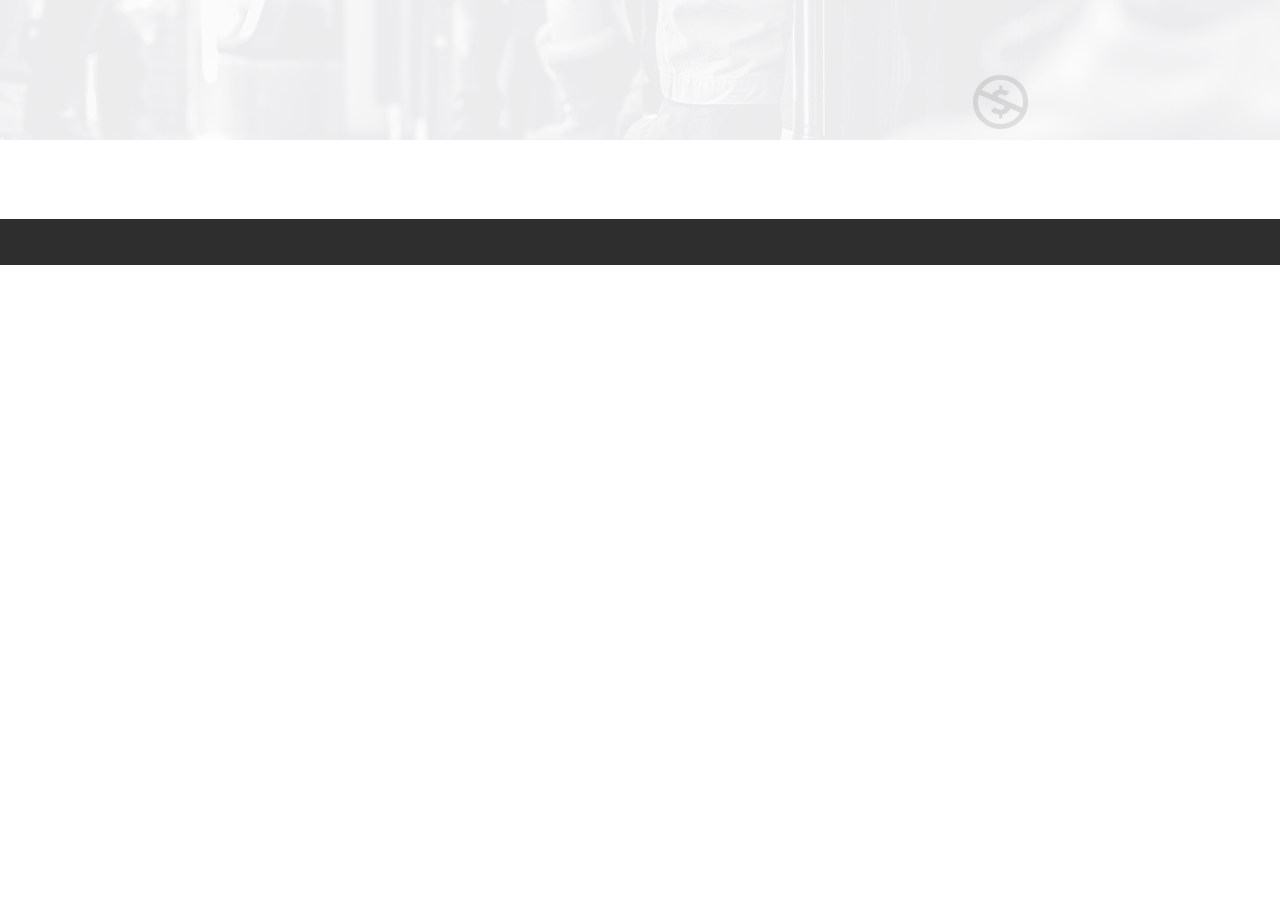
==== about.html @ f9b7677a "cosmetic changes" ====
<!DOCTYPE html>
<html lang="en">
<head>
  <meta charset="UTF-8">
  <meta name="viewport" content="width=device-width, initial-scale=1">
  <link rel="stylesheet" href="style.css">
  <script src="actions.js" defer></script>
  <title>About FICA Soccer</title>
</head>
<body>
  <div id="mobile-menu">

  </div>
  <header>

  </header>

  <div class="section1-wrapper">
    <section class="section1">

    </section>
  </div>

  <div class="section3-wrapper">
    <section class="section3">

    </section>
  </div>
 
  <div class="section4-wrapper">
    <section class="section4">

    </section>
  </div>
  
  <footer>

  </footer>
</body>
</html>
---- style.css ----
@import url("https://fonts.googleapis.com/css?family=Nanum+Gothic&display=swap");
@import url("https://fonts.googleapis.com/css?family=Lato&display=swap");

body {
  margin: 0;
  font-family: 'Nanum Gothic', sans-serif;
}

#mobile-menu {
  display: none;
  position: fixed;
  top: 0;
  left: 0;
  width: 85%;
  height: 100%;
  background-color: rgba(25, 25, 25, 0.9);
  color: #fff;
  z-index: 100;
}

#mobile-menu-ul {
  list-style: none;
  padding-left: 0;
  font-size: 1rem;
  line-height: 0.5rem;
  margin-top: 41px;
}

.list-item {
  padding-left: 25px;
}

.asnormal {
  color: inherit;
  text-decoration: inherit;
}

.hr1 {
  height: 1px;
  border-width: 0;
  background-color: rgb(71, 71, 71);
}

#close-menu {
  position: absolute;
  top: 7px;
  right: 30px;
  cursor: pointer;
}

header {
  background-color: white;
  width: 100%;
  height: 55px;
  margin: 16px 0;
  display: flex;
  justify-content: center;
  align-items: flex-start;
}

#desktop-header {
  display: none;
}

#hamburger-menu {
  position: absolute;
  left: 20px;
  top: 35px;
  width: 20px;
  height: auto;
  cursor: pointer;
}

.section1-wrapper {
  background-image: url("img/mobile_intro_bg.png");
  background-repeat: no-repeat;
  background-position: top;
  width: 100%;
}

.section1 {
  display: flex;
  flex-direction: column;
  align-items: center;
  padding-top: 51px;
  margin-left: 5%;
  margin-right: 5%;
}

#title {
  width: 90%;
  height: auto;
}

.text-box {
  margin: 21px 0 0 9.75px;
  padding: 13px 6.5px;
  border: 4px solid white;
  background-color: rgb(247, 247, 248);
  font-size: 0.82rem;
  line-height: 1.22rem;
  color: rgb(51, 51, 51);
}

.schedule {
  padding-top: 7px;
}

.sched-text {
  text-align: center;
  color: #575757;
  font-family: Verdana, sans-serif;
  font-size: 0.9375rem;
  font-weight: bold;
  line-height: 1.5rem;
}

.big {
  text-align: center;
  color: #333;
  font-size: 0.9375rem;
  padding-left: 33px;
  padding-right: 33px;
  padding-top: 1px;
  padding-bottom: 5px;
}

.section2-wrapper {
  background-image: url("img/pattern_bg.png");
  background-color: #272a32;
  width: 100%;
  padding-bottom: 80px;
}

.section2 {
  display: flex;
  flex-direction: column;
  align-items: center;
  padding-top: 52px;
  margin-left: 2.5%;
  margin-right: 2.5%;
}

.myh1 {
  color: white;
  font-size: 1.5rem;
  font-weight: 200;
  line-height: 0.2rem;
}

.hr2 {
  height: 1px;
  border-width: 0;
  background-color: rgb(255, 71, 71);
  width: 54px;
  margin-bottom: 54px;
}

.program-block {
  display: flex;
  justify-content: space-between;
  margin: 0 0 0.5em;
  padding: 16px 0;
  width: 100%;
  color: white;
  font-size: 1rem;
  background: rgba(255, 255, 255, 0.1);
}

.subtitle {
  padding: 0 7px 0 12px;
  color: #ef513c;
  font-weight: 700;
  font-size: 14px;
  line-height: 52px;
  flex-wrap: nowrap;
}

.description {
  flex: 0 0 55%;
  padding: 0 6px 0 7px;
  color: white;
  font-size: 0.75rem;
  flex-wrap: wrap;
  line-height: 18px;
}

.texttoright {
  text-align: right;
  font-size: 1rem;
  color: white;
  margin-top: 20px;
  margin-right: 25px;
  width: 100%;
  display: flex;
  justify-content: flex-end;
}

.section3-wrapper {
  background-color: white;
  width: 100%;
}

.section3 {
  display: flex;
  flex-direction: column;
  align-items: center;
  padding-top: 79px;
  margin-left: 5%;
  margin-right: 5%;
}

.myh1b {
  color: black;
  font-size: 1.5rem;
  font-weight: 200;
  line-height: 0.2rem;
}

.team-block {
  display: flex;
  flex-direction: column;
  width: 100%;
  background: white;
}

.speaker {
  float: left;
  margin-right: 8px;
  margin-bottom: 2px;
}

.right-text {
  color: rgb(39, 42, 50);
  margin-top: 28px;
  font-size: 1rem;
}

.right-text-smaller {
  color: rgb(39, 42, 50);
  font-size: 0.875rem;
}

.right-red-text {
  color: #ff4f38;
  font-size: 0.81rem;
  margin-top: 10px;
}

.description2 {
  color: rgb(39, 42, 50);
  font-size: 0.82rem;
  line-height: 1.22rem;
  padding: 0 13px 0 20px;
  clear: both;
}

.spacer {
  margin-bottom: 25px;
}

.texttoright2 {
  text-align: right;
  font-size: 1rem;
  color: rgb(51, 51, 51);
  margin-top: 0;
  margin-right: 25px;
  width: 100%;
  display: flex;
  justify-content: flex-end;
}

.hr3 {
  height: 1px;
  border-width: 0;
  background-color: rgb(196, 196, 196);
  width: 100%;
  margin-top: 34px;
  margin-bottom: 34px;
}

.section4-wrapper {
  background-color: white;
  width: 100%;
}

.section4 {
  display: flex;
  flex-direction: column;
  align-items: center;
}

.myh1c {
  color: black;
  font-size: 1.25rem;
  font-weight: 200;
  line-height: 0.2rem;
}

.sponsor {
  margin-top: 20px;
  margin-bottom: 20px;
}

footer {
  background-color: rgb(46, 46, 46);
  padding-top: 24px;
}

.tocenter {
  text-align: center;
}

.cclogo {
  margin-top: 5px;
  margin-bottom: -2px;
  height: 25px;
  margin-left: 8px;
  margin-right: 8px;
}

.mini-text {
  margin-left: 20px;
  margin-right: 20px;
  font-size: 0.656rem;
  color: white;
  line-height: 1.125rem;
}

.mini-text-red {
  color: #ef513c;
}

.minispacer {
  margin-bottom: 15px;
}

.minispacer2 {
  margin-top: 45px;
}

@media screen and (min-width: 768px) {
  header {
    margin: 0;
    height: auto;
  }

  #mobile-header {
    display: none;
  }

  #desktop-header {
    display: block;
    width: 100%;
  }

  #desktop-nav {
    display: flex;
    justify-content: flex-end;
    align-items: center;
    background-color: #3e3e3e;
    color: white;
    font-size: 0.82rem;
    height: 36px;
    width: 100%;
  }

  nav > * {
    margin-right: 25px;
  }

  .calcright {
    margin-right: calc(25px + 10%);
  }

  #desktop-nav2 {
    display: flex;
    justify-content: space-between;
    align-items: center;
    font-size: 1rem;
    height: 80px;
    width: 100%;
    padding-left: 10px;
  }

  #desktop-menu-ul {
    list-style: none;
    color: rgb(136, 136, 136);
    font-size: 0.938rem;
    font-weight: 700;
    display: flex;
    justify-content: space-evenly;
    align-items: center;
    width: 100%;
    padding-left: 20px;
  }

  .list-item2b {
    margin-right: 80px;
    padding-left: 15px;
    padding-right: 15px;
    background-color: #ef513c;
    color: white;
    line-height: 42px;
    font-size: 1.125rem;
  }

  .section1-wrapper {
    background-image: url("img/main_big.png");
    background-repeat: repeat-x;
    background-position: top;
  }

  .section1 {
    padding-top: 140px;
    margin-left: calc((40% - 400px));
    margin-right: calc((40% - 400px));
    align-items: flex-start;
  }

  #title {
    width: 80%;
  }

  .text-box {
    margin-right: 120px;
    margin-bottom: -20px;
    line-height: 220%;
    padding: 10px 25px 0;
    font-size: 1.125rem;
    width: 631px;
  }

  .sched-text {
    font-size: 2.25rem;
    line-height: 4rem;
  }

  .big {
    font-size: 1.5rem;
    padding: 0;
    margin-bottom: 120px;
  }

  .myh1 {
    font-size: 1.875rem;
  }

  .section2-wrapper {
    padding-bottom: 160px;
  }

  .programs-wrapper {
    display: flex;
    flex-direction: row;
    justify-content: center;
    width: 100%;
  }

  .program-block {
    flex-direction: column;
    justify-content: space-between;
    align-items: center;
    width: auto;
    max-width: 217px;
    margin-left: 3px;
  }

  .subtitle {
    font-size: 1.5rem;
    margin-top: 14px;
    margin-bottom: 14px;
  }

  .description {
    font-size: 0.8125rem;
    flex: auto;
    text-align: center;
  }

  .texttoright {
    margin-right: calc(40% - 300px);
    font-size: 1.266rem;
  }

  .myh1b {
    font-size: 1.875rem;
  }

  .speaker {
    margin-right: 30px;
    margin-bottom: 5px;
  }

  .right-text {
    font-size: 1.375rem;
  }

  .right-text-smaller {
    font-size: 0.875rem;
    margin-top: 5px;
  }

  .right-red-text {
    margin-top: 0;
    font-size: 0.81rem;
    margin-bottom: 25px;
  }

  .description2 {
    font-size: 0.875rem;
    line-height: 1.5rem;
    clear: none;
  }

  .spacer {
    margin-bottom: 20px;
  }

  .teams-wrapper {
    width: 90%;
    margin-left: 5%;
    display: flex;
    flex-wrap: wrap;
  }

  .team-block {
    width: calc(50% - 10px);
  }

  footer {
    padding-top: 46px;
  }

  .desktopfloat {
    float: left;
    margin: 29px 106px 185px 117px;
  }

  .tocenter {
    text-align: left;
  }

  .cclogo {
    margin-top: -5px;
    height: 35px;
    margin-left: 0;
    margin-right: 16px;
    margin-bottom: -12px;
  }

  .mini-text {
    margin-left: 20px;
    margin-right: 20px;
    font-size: 0.875rem;
    color: white;
    line-height: 1.5rem;
  }

  .mini-text-red {
    color: #ef513c;
    text-decoration: none;
  }

  .minispacer {
    margin-bottom: 22px;
  }

  .minispacer2 {
    margin-top: 39px;
  }
}
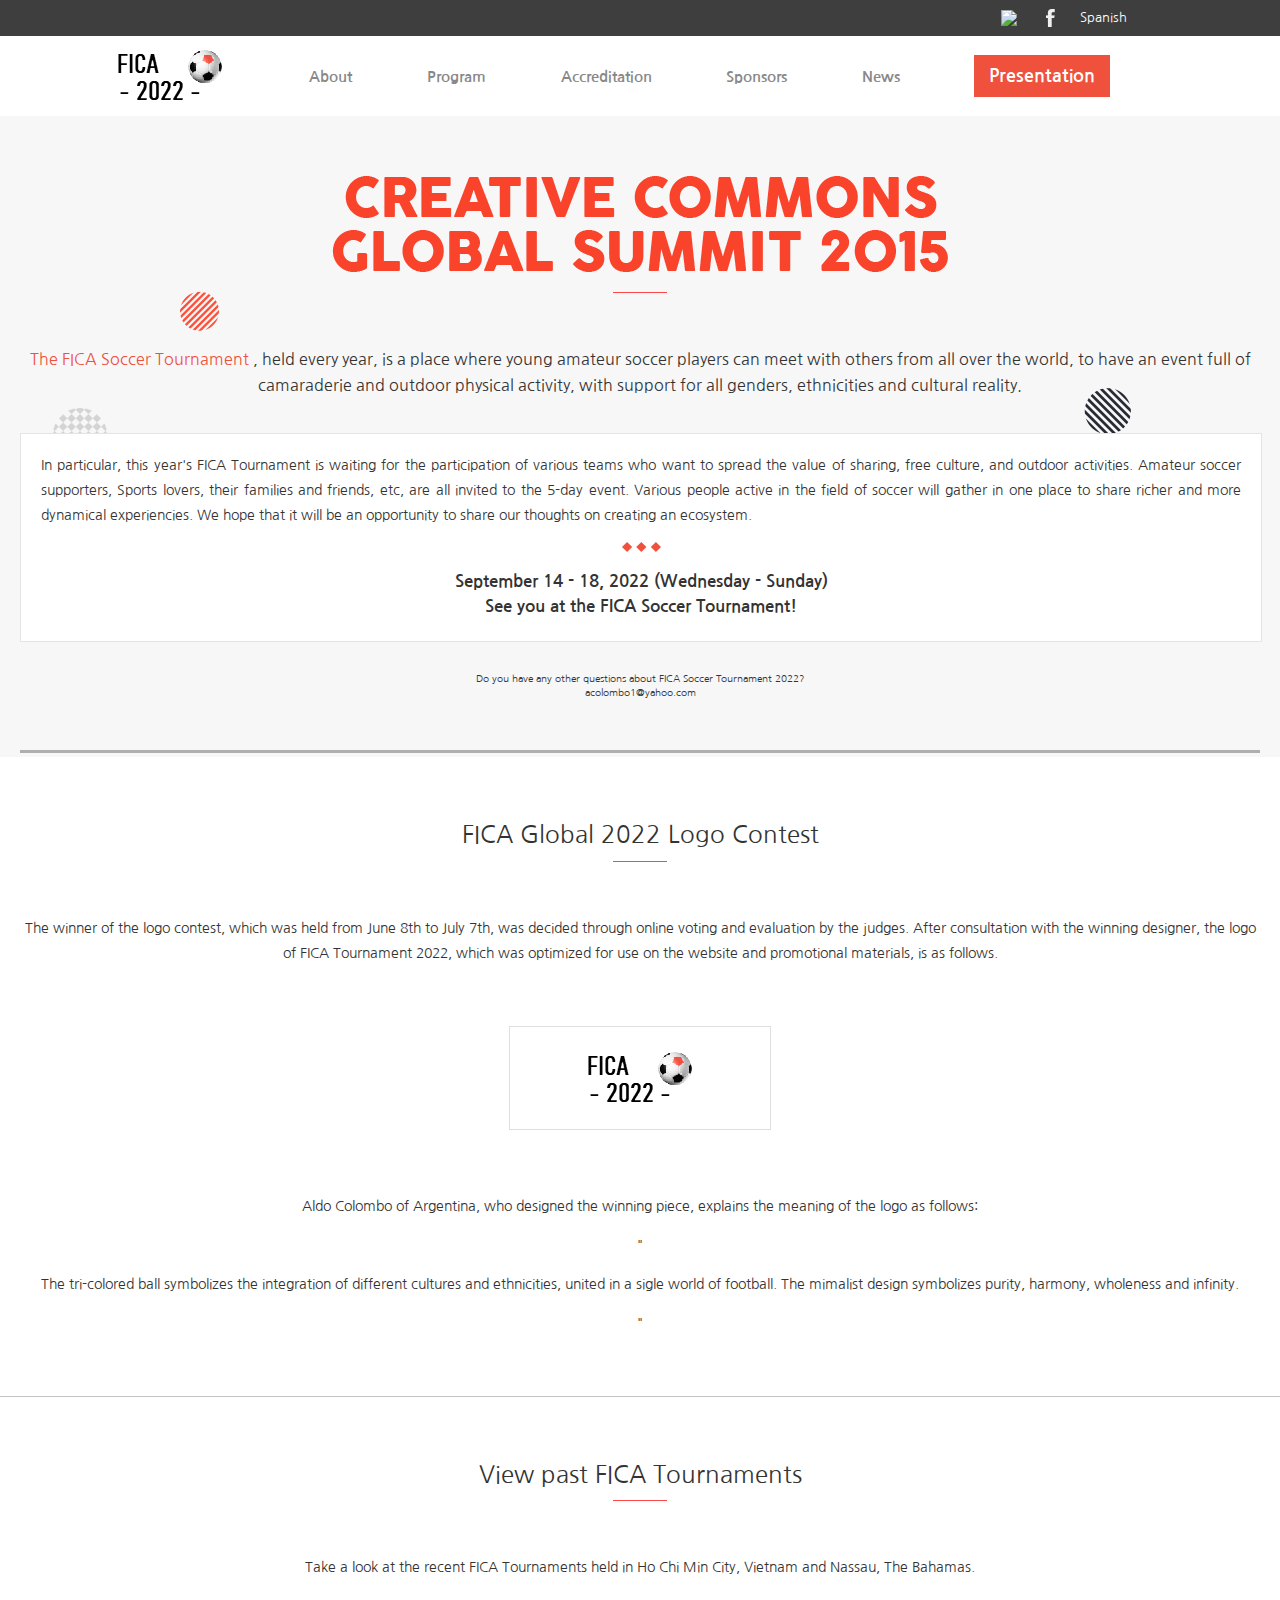
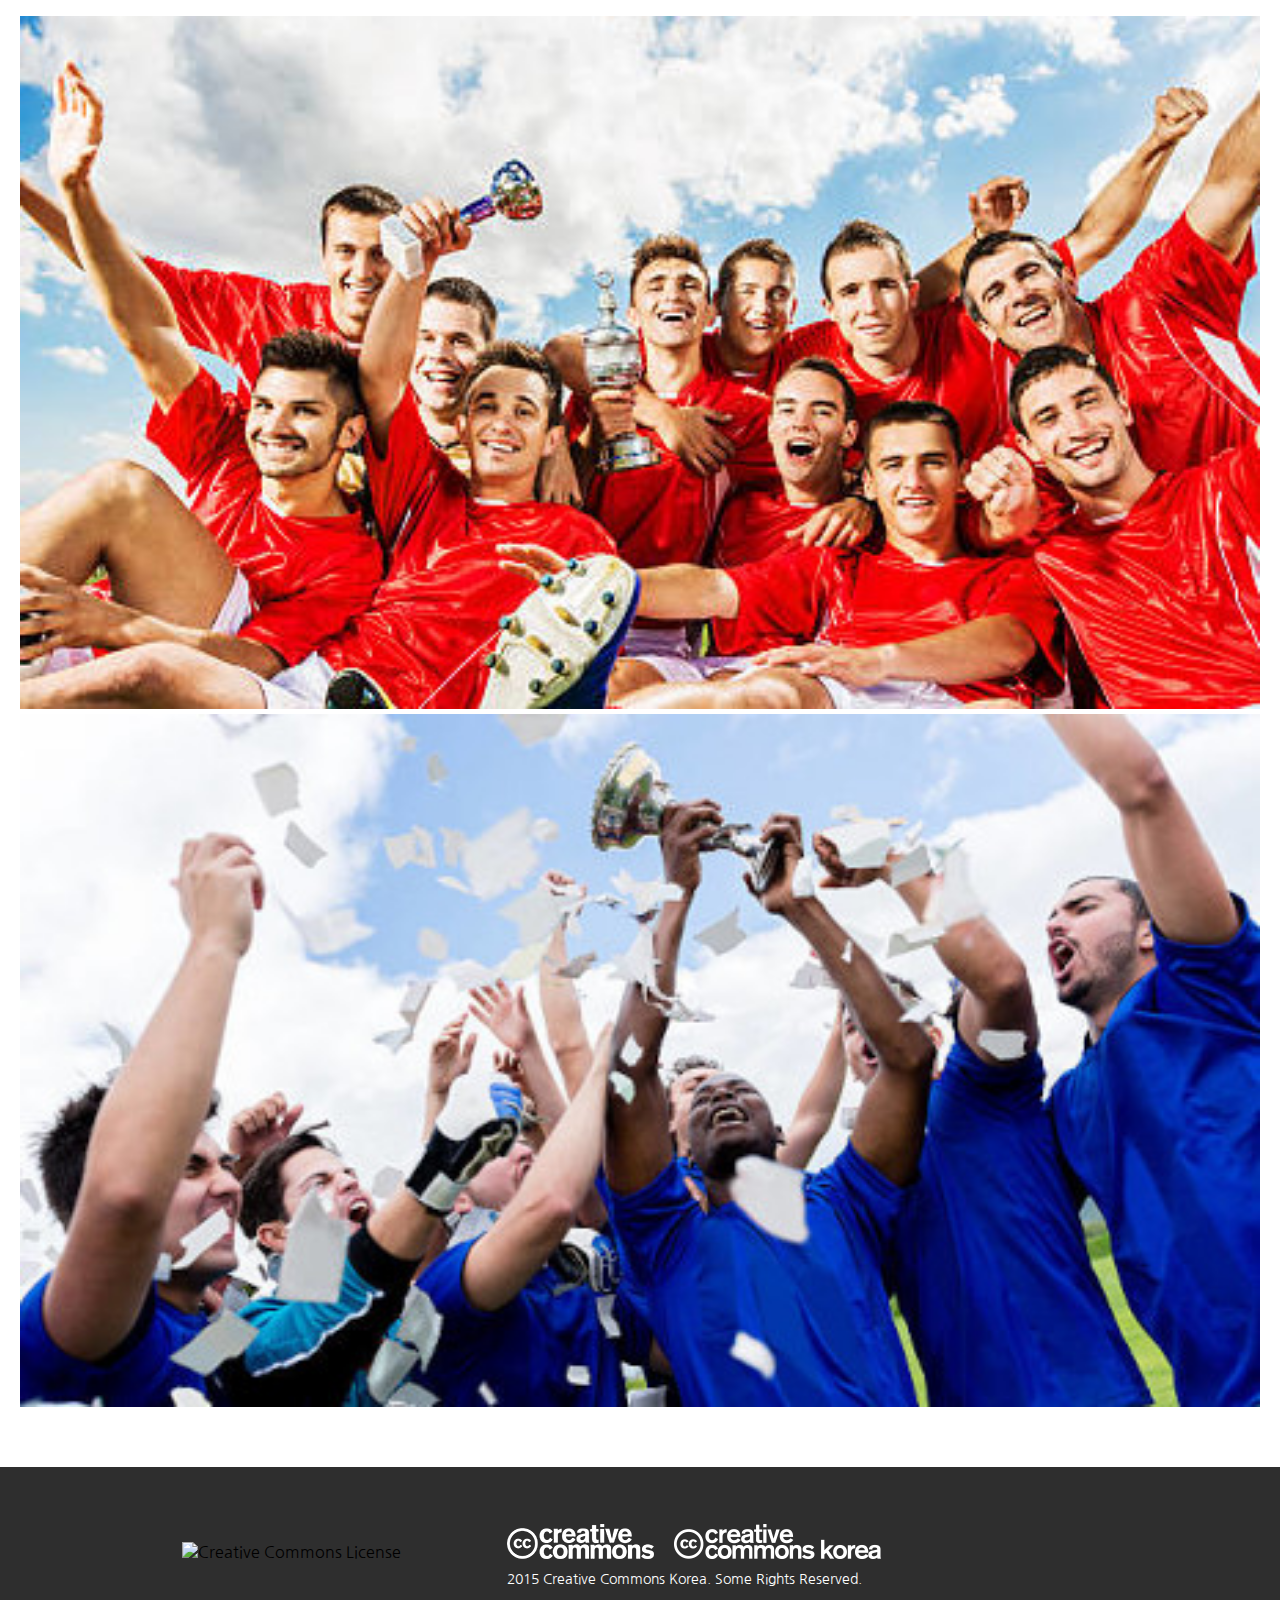
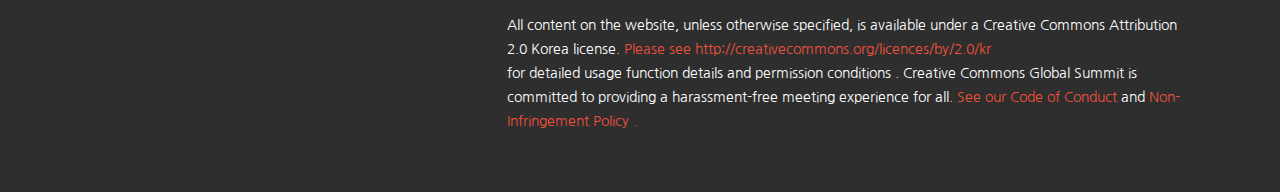
==== commit 6d4cf603: "add about mobile page, other fixes" ====
--- a/about.html
+++ b/about.html
@@ -8,33 +8,134 @@
   <title>About FICA Soccer</title>
 </head>
 <body>
-  <div id="mobile-menu">
-
+  <nav id="mobile-menu">
+    <img id="close-menu" src="img/close_mobile_menu.png" width=20 height=19 alt="Close">
+    <div id="mobile-menu-ul">
+      <hr class="hr1">
+      <p class="list-item"><a class="asnormal" href="index.html">Home</a></p>
+      <hr class="hr1">
+      <p class="list-item"><a class="asnormal" href="#">Tournament</a></p>
+      <hr class="hr1">
+      <p class="list-item"><a class="asnormal" href="#">Accreditation</a></p>
+      <hr class="hr1">
+      <p class="list-item"><a class="asnormal" href="#">Sponsors</a></p>
+      <hr class="hr1">
+      <p class="list-item"><a class="asnormal" href="#">News</a></p>
+      <hr class="hr1">
+    </div>
+  </nav>
+  
+  <header>
+  <div id="mobile-header">
+    <img id="hamburger-menu" src="img/mobile_menu.png" width=20 height=18 alt="Menu">
+    <a href="index.html"><img src="img/logo.png" width=130 height=51 alt="FICA Tournament"></a>
   </div>
-  <header>
-
+  <div id="desktop-header">
+    <nav id="desktop-nav">
+      <img src="img/twitter.png" width=20 height=17 alt="Twitter">
+      <img src="img/facebook.png" width=9 height=18 alt="Facebook">
+      <a href="#" class="asnormal calcright">Spanish</a>
+    </nav>
+    <nav id="desktop-nav2">
+      <ul id="desktop-menu-ul">
+        <li class="list-item2"><a class="asnormal" href="index.html"><img src="img/logo.png" width=130 height=51 alt="FICA Tournament"></a></li>
+        <li class="list-item2">About</li>
+        <li class="list-item2">Program</li>
+        <li class="list-item2">Accreditation</li>
+        <li class="list-item2">Sponsors</li>
+        <li class="list-item2">News</li>
+        <li class="list-item2b">Presentation</li>
+      </ul>
+    </nav>
+  </div>
   </header>
 
-  <div class="section1-wrapper">
-    <section class="section1">
-
+  <div class="about-section1-wrapper">
+    <section class="about-section1">
+      <h2 class="not-appear">FICA Soccer Tournament</h2>
+      <p class="tocenter2"><img class="about-title" src="img/about_title.png" width=616 height=96 alt="FICA Tournament"></p>
+      <hr class="hr2">
+      <p class="about1 tocenter2"><span class="mini-text-red">The FICA Soccer Tournament</span> ,
+         held every year, is a place where young amateur soccer players can meet with others from all over the
+         world, to have an event full of camaraderie and outdoor physical activity, with support for all genders,
+         ethnicities and cultural reality.</p>
+      <div class="box">
+        <p class="about2">In particular, this year's FICA Tournament is waiting for the
+        participation of various teams who want to spread the value of sharing, free culture,
+        and outdoor activities.
+        Amateur soccer supporters, Sports lovers, their families and friends, etc, are all invited to
+        the 5-day event. Various people active in the field of soccer will gather in one place to
+        share richer and more dynamical experiencies. We hope that it will be an opportunity
+        to share our thoughts on creating an ecosystem.</p>
+        <div class="centerimg"><img src="img/about_icon.png" width=39 height=10 alt=""></div>
+        <p class="about3 tocenter2">September 14 - 18, 2022 (Wednesday - Sunday)
+          <br>See you at the FICA Soccer Tournament!</p>
+      </div>
+      <p class="about4 tocenter2">Do you have any other questions about FICA Soccer Tournament 2022?
+        <br><a href="mailto:acolombo1@yahoo.com" class="asnormal">acolombo1@yahoo.com</a></p>
+      <div class="special"><hr class="hr4"></div>
     </section>
   </div>
 
-  <div class="section3-wrapper">
-    <section class="section3">
-
+  <div class="about-section2-wrapper">
+    <section class="about-section2">
+      <h2 class="not-appear">FICA Global 2022 Logo Contest</h2>
+      <p class="about5 tocenter2">FICA Global 2022 Logo Contest</p>
+      <hr class="hr2">
+      <p class="about2 tocenter2">The winner of the logo contest, which was held from June 8th to July 7th,
+        was decided through online voting and evaluation by the judges.
+        After consultation with the winning designer, the logo of FICA Tournament 2022, which was optimized
+        for use on the website and promotional materials, is as follows.</p>
+      <p class="tocenter2 margintopbottom"><img id="logo1" src="img/logo_big.png" width="260" height="102" Alt="Logo"></p>
+      <p class="about2 tocenter2">Aldo Colombo of Argentina, who designed the winning piece, explains the
+         meaning of the logo as follows:</p>
+      <p class="about2 tocenter2">"</p>
+      <p class="about2 tocenter2">The tri-colored ball symbolizes the integration of different
+        cultures and ethnicities, united in a sigle world of football. The
+        mimalist design symbolizes purity, harmony, wholeness and infinity.</p> 
+      <p class="about2 tocenter2">"</p>
     </section>
   </div>
- 
-  <div class="section4-wrapper">
-    <section class="section4">
 
+  <hr class="hr5">
+
+  <div class="about-section3-wrapper">
+    <section class="about-section3">
+      <h2 class="not-appear">View past FICA Tournaments</h2>
+      <p class="about5 tocenter2">View past FICA Tournaments</p>
+      <hr class="hr2">
+      <p class="about2 tocenter2">Take a look at the recent FICA Tournaments held in Ho Chi Min City,
+        Vietnam and Nassau, The Bahamas.</p>
+      <p><img class="photo margin1" id="2021" src="img/2021.jpg" width="451" height="252" Alt="2021 Tournament"></p>
+      <p><img class="photo" id="2020" src="img/2020.jpg" width="451" height="252" Alt="2021 Tournament"></p>
+      <div class="spacer">&nbsp;</div>
     </section>
   </div>
   
   <footer>
+    <div class="tocenter desktopfloat">
+      <img alt="Creative Commons License" src="https://i.creativecommons.org/l/by/4.0/88x31.png">
+    </div>
+    <p class="tocenter">
+      <img class="cclogo" alt="Creative Commons" src="img/logo_cc_w_147x35.png">
+      <img class="cclogo" alt="Creative Commons" src="img/logo_cck_w_208x35.png">
+    </p>
 
+    <div class="mini-text">2015 Creative Commons Korea. Some Rights Reserved.</div>
+    <div class="minispacer"> </div>
+    <div class="mini-text">All content on the website, unless otherwise specified,
+      is available under a Creative Commons Attribution 2.0 Korea license.
+      <a class="mini-text-red" href="https://creativecommons.org/licences/by/2.0/kr">
+        Please see http://creativecommons.org/licences/by/2.0/kr
+      </a>
+    </div>
+    <div class="mini-text">for detailed usage function details and permission conditions .
+      Creative Commons Global
+      Summit is committed to providing a harassment-free meeting experience for all.
+    <span class="mini-text-red">See our Code of Conduct</span> and 
+    <span class="mini-text-red">Non-Infringement Policy .</span></div>
+    <div class="minispacer2">&nbsp;</div>
   </footer>
+
 </body>
 </html>--- a/style.css
+++ b/style.css
@@ -58,6 +58,10 @@
   align-items: flex-start;
 }
 
+.not-appear {
+  display: none;
+}
+
 #desktop-header {
   display: none;
 }
@@ -311,6 +315,10 @@
   text-align: center;
 }
 
+.tocenter2 {
+  text-align: center;
+}
+
 .cclogo {
   margin-top: 5px;
   margin-bottom: -2px;
@@ -329,6 +337,7 @@
 
 .mini-text-red {
   color: #ef513c;
+  text-decoration: none;
 }
 
 .minispacer {
@@ -337,6 +346,118 @@
 
 .minispacer2 {
   margin-top: 45px;
+}
+
+.about-section1-wrapper {
+  background-color: rgb(247, 247, 248);
+}
+
+.about-section1 {
+  padding: 44px 0 2px 0;
+  margin: 0 20px;
+}
+
+.about-title {
+  max-width: 98%;
+  height: auto;
+}
+
+.about1 {
+  font-size: 1rem;
+  line-height: 160%;
+  color: #333;
+  margin-bottom: 35px;
+}
+
+.box {
+  background-color: white;
+  width: calc(100% - 40px);
+  text-align: justify;
+  padding: 5px 20px 5px 20px;
+  border: 1px solid rgb(228, 228, 228);
+}
+
+.about2 {
+  font-size: 0.875rem;
+  line-height: 178.6%;
+  color: #333;
+}
+
+.centerimg {
+  display: flex;
+  justify-content: center;
+}
+
+.about3 {
+  font-size: 1.05rem;
+  font-weight: 600;
+  line-height: 149%;
+  color: #333;
+}
+
+.about4 {
+  margin-top: 30px;
+  margin-bottom: 30px;
+  font-size: 0.6rem;
+  line-height: 149%;
+  color: #333;
+}
+
+.hr4 {
+  height: 3px;
+  border-width: 0;
+  background-color: rgb(175, 175, 175);
+  width: 100%;
+  margin-top: 50px;
+  margin-bottom: 0;
+}
+
+.special {
+  margin-bottom: 2px;
+}
+
+.about-section2 {
+  margin: 0 20px;
+}
+
+.about5 {
+  margin-top: 60px;
+  margin-bottom: 0;
+  font-size: 1.5rem;
+  line-height: 149%;
+  color: #333;
+}
+
+#logo1 {
+  border: 1px solid rgb(223, 223, 223);
+}
+
+.margintopbottom {
+  margin-top: 60px;
+  margin-bottom: 60px;
+}
+
+.hr5 {
+  height: 1px;
+  border-width: 0;
+  background-color: rgb(196, 196, 196);
+  width: 100%;
+  margin-top: 60px;
+  margin-bottom: 34px;
+}
+
+.about-section3 {
+  margin: 0 20px;
+}
+
+.photo {
+  width: 100%;
+  height: auto;
+}
+
+.margin1 {
+  margin-top: 20px;
+  margin-bottom: -15px;
 }
 
 @media screen and (min-width: 768px) {
@@ -530,6 +651,8 @@
 
   footer {
     padding-top: 46px;
+    padding-right: calc(50% - 575px);
+    padding-left: calc(50% - 575px);
   }
 
   .desktopfloat {
@@ -557,11 +680,6 @@
     line-height: 1.5rem;
   }
 
-  .mini-text-red {
-    color: #ef513c;
-    text-decoration: none;
-  }
-
   .minispacer {
     margin-bottom: 22px;
   }
@@ -569,4 +687,10 @@
   .minispacer2 {
     margin-top: 39px;
   }
-}
+
+  .about-section1-wrapper {
+    background-image: url("img/about_bg_01.png");
+    background-position: center;
+    background-repeat: no-repeat;
+  }
+}
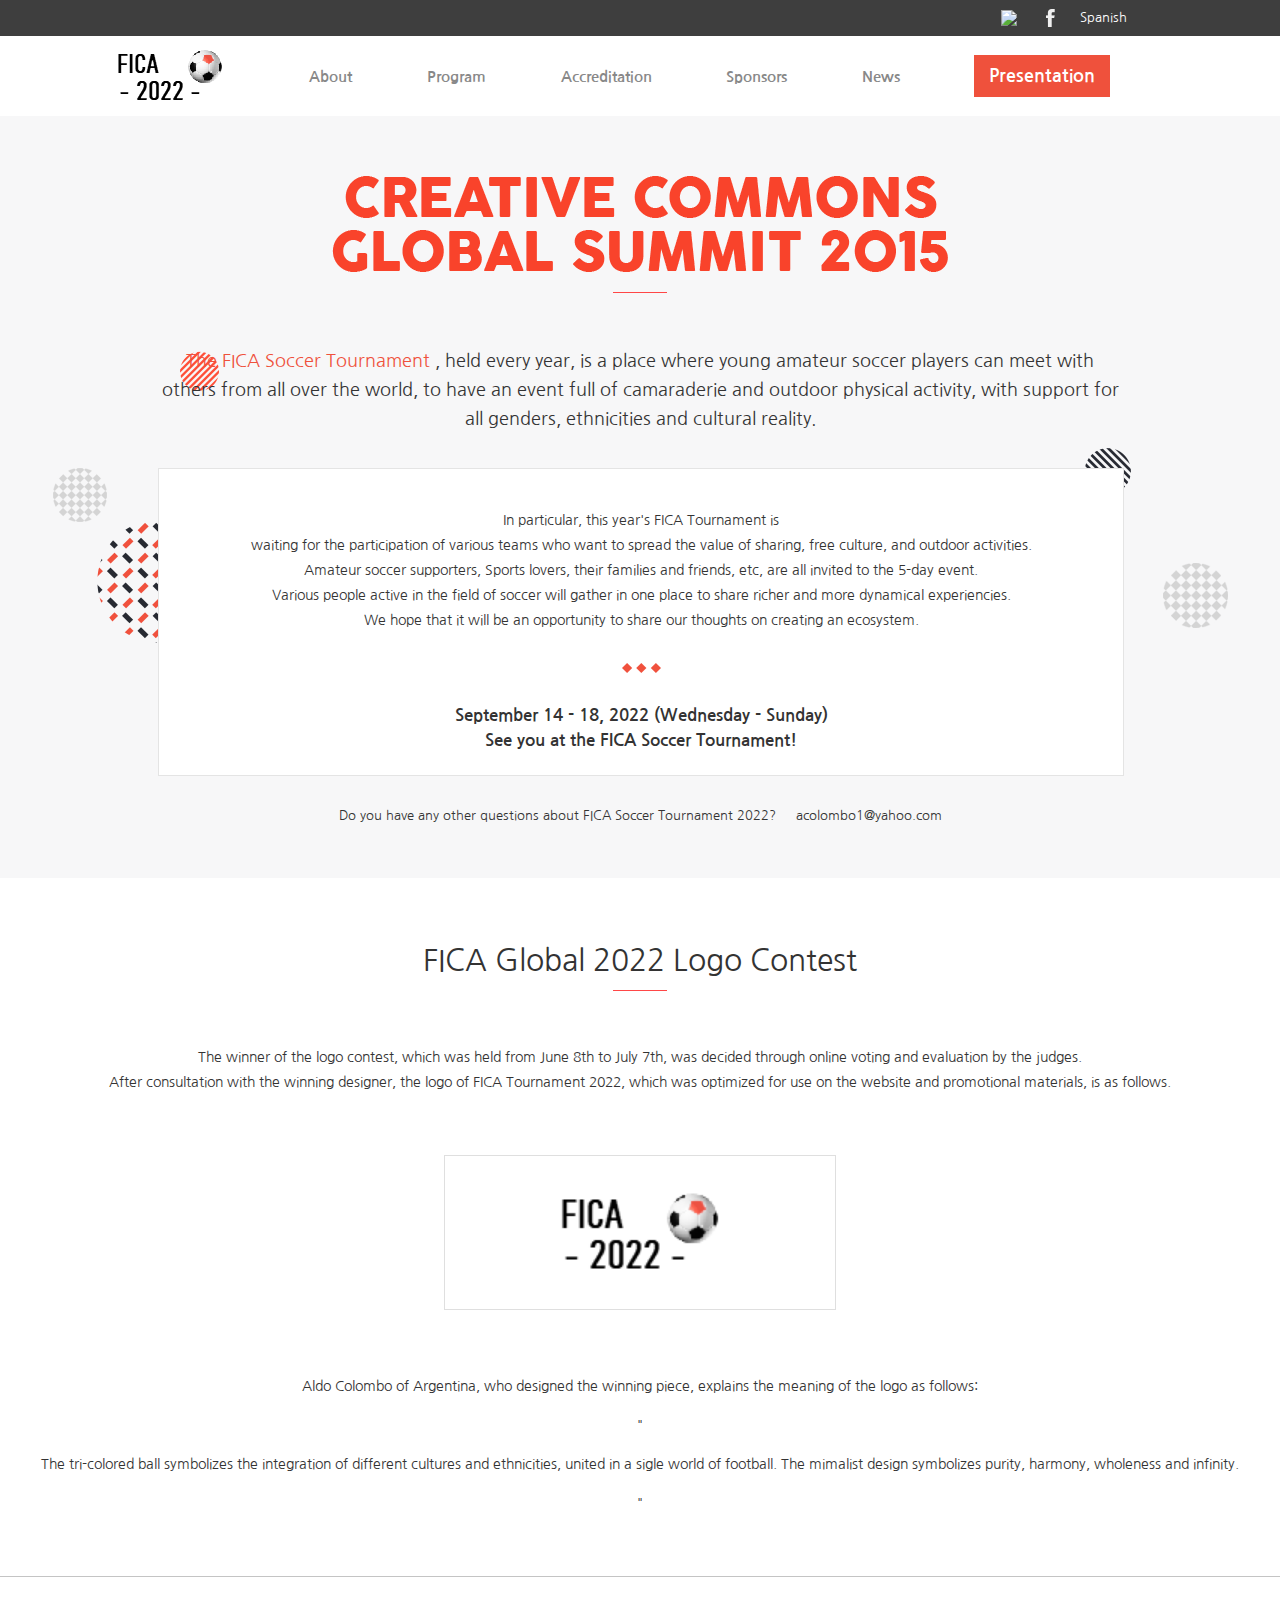
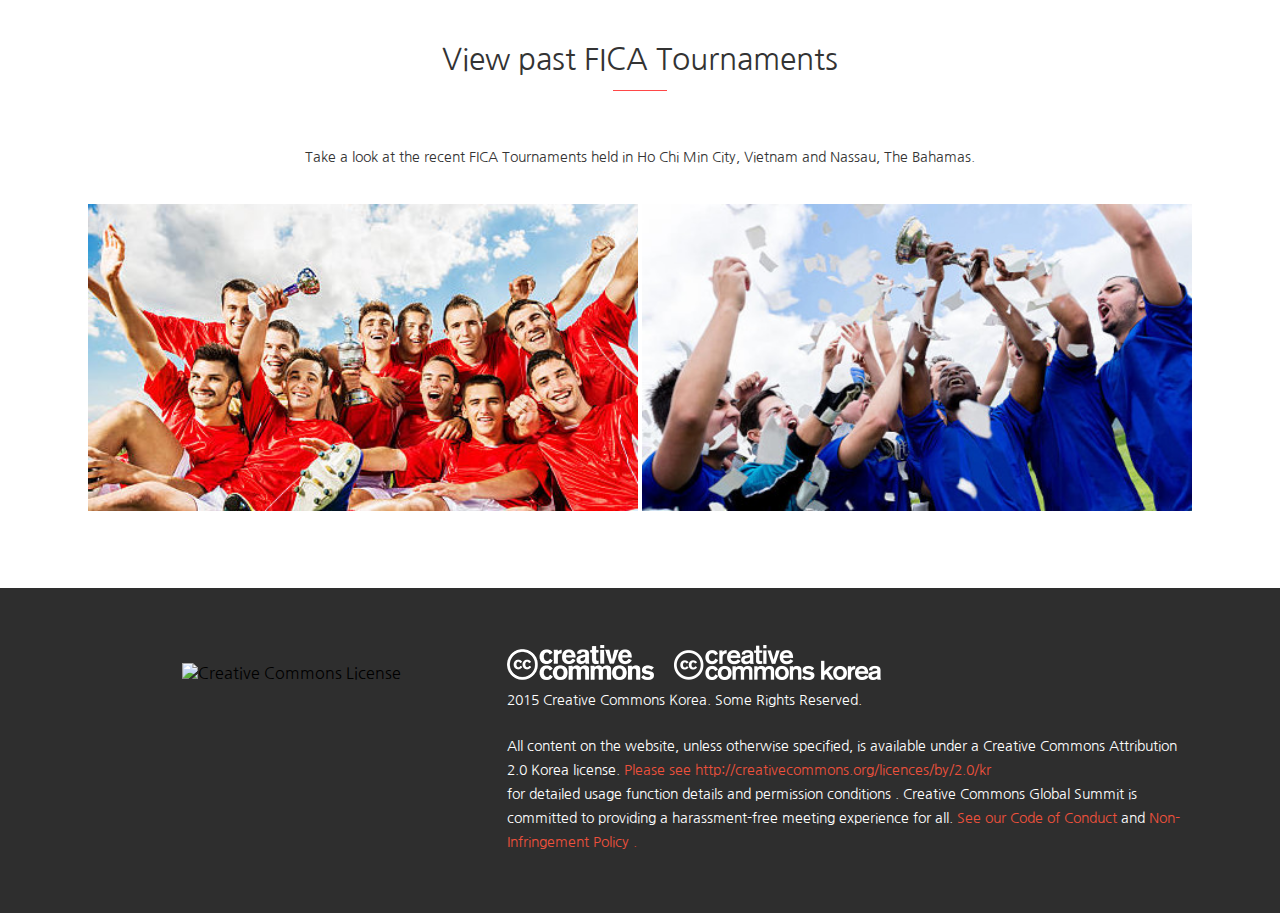
==== commit ae2ac982: "finish about desktop and mobile" ====
--- a/about.html
+++ b/about.html
@@ -50,8 +50,8 @@
   </div>
   </header>
 
-  <div class="about-section1-wrapper">
-    <section class="about-section1">
+  <section class="about-section1-wrapper">
+    <div class="about-section1">
       <h2 class="not-appear">FICA Soccer Tournament</h2>
       <p class="tocenter2"><img class="about-title" src="img/about_title.png" width=616 height=96 alt="FICA Tournament"></p>
       <hr class="hr2">
@@ -60,30 +60,39 @@
          world, to have an event full of camaraderie and outdoor physical activity, with support for all genders,
          ethnicities and cultural reality.</p>
       <div class="box">
-        <p class="about2">In particular, this year's FICA Tournament is waiting for the
+        <p class="about2 onlymobile">In particular, this year's FICA Tournament is waiting for the
+          participation of various teams who want to spread the value of sharing, free culture,
+          and outdoor activities.
+          Amateur soccer supporters, Sports lovers, their families and friends, etc, are all invited to
+          the 5-day event. Various people active in the field of soccer will gather in one place to
+          share richer and more dynamical experiencies. We hope that it will be an opportunity
+          to share our thoughts on creating an ecosystem.</p>
+        <p class="about2 onlydesktop">In particular, this year's FICA Tournament is <br>waiting for the
         participation of various teams who want to spread the value of sharing, free culture,
-        and outdoor activities.
+        and outdoor activities.<br>
         Amateur soccer supporters, Sports lovers, their families and friends, etc, are all invited to
-        the 5-day event. Various people active in the field of soccer will gather in one place to
-        share richer and more dynamical experiencies. We hope that it will be an opportunity
+        the 5-day event. <br>Various people active in the field of soccer will gather in one place to
+        share richer and more dynamical experiencies.<br> We hope that it will be an opportunity
         to share our thoughts on creating an ecosystem.</p>
-        <div class="centerimg"><img src="img/about_icon.png" width=39 height=10 alt=""></div>
+          <div class="centerimg"><img src="img/about_icon.png" width=39 height=10 alt=""></div>
         <p class="about3 tocenter2">September 14 - 18, 2022 (Wednesday - Sunday)
           <br>See you at the FICA Soccer Tournament!</p>
       </div>
       <p class="about4 tocenter2">Do you have any other questions about FICA Soccer Tournament 2022?
-        <br><a href="mailto:acolombo1@yahoo.com" class="asnormal">acolombo1@yahoo.com</a></p>
-      <div class="special"><hr class="hr4"></div>
-    </section>
-  </div>
+        <br class="onlymobile">&nbsp;&nbsp;&nbsp;
+        <a href="mailto:acolombo1@yahoo.com" class="asnormal">acolombo1@yahoo.com</a></p>
+      <div class="special onlymobile"><hr class="hr4"></div>
+      <div class="mini-spacer onlydesktop">&nbsp;</div>
+    </div>
+  </section>
 
-  <div class="about-section2-wrapper">
-    <section class="about-section2">
+  <section class="about-section2-wrapper">
+    <div class="about-section2">
       <h2 class="not-appear">FICA Global 2022 Logo Contest</h2>
       <p class="about5 tocenter2">FICA Global 2022 Logo Contest</p>
       <hr class="hr2">
       <p class="about2 tocenter2">The winner of the logo contest, which was held from June 8th to July 7th,
-        was decided through online voting and evaluation by the judges.
+        was decided through online voting and evaluation by the judges.<br class="onlydesktop">
         After consultation with the winning designer, the logo of FICA Tournament 2022, which was optimized
         for use on the website and promotional materials, is as follows.</p>
       <p class="tocenter2 margintopbottom"><img id="logo1" src="img/logo_big.png" width="260" height="102" Alt="Logo"></p>
@@ -94,23 +103,26 @@
         cultures and ethnicities, united in a sigle world of football. The
         mimalist design symbolizes purity, harmony, wholeness and infinity.</p> 
       <p class="about2 tocenter2">"</p>
-    </section>
-  </div>
+    </div>
+  </section>
 
   <hr class="hr5">
 
-  <div class="about-section3-wrapper">
-    <section class="about-section3">
+  <section class="about-section3-wrapper">
+    <div class="about-section3">
       <h2 class="not-appear">View past FICA Tournaments</h2>
       <p class="about5 tocenter2">View past FICA Tournaments</p>
       <hr class="hr2">
       <p class="about2 tocenter2">Take a look at the recent FICA Tournaments held in Ho Chi Min City,
         Vietnam and Nassau, The Bahamas.</p>
-      <p><img class="photo margin1" id="2021" src="img/2021.jpg" width="451" height="252" Alt="2021 Tournament"></p>
-      <p><img class="photo" id="2020" src="img/2020.jpg" width="451" height="252" Alt="2021 Tournament"></p>
+      
+      <div class="photos">
+        <img class="photo" id="2021" src="img/2021.jpg" width="451" height="252" Alt="2021 Tournament">
+        <img class="photo" id="2020" src="img/2020.jpg" width="451" height="252" Alt="2021 Tournament">
+      </div>
       <div class="spacer">&nbsp;</div>
-    </section>
-  </div>
+    </div>
+  </section>
   
   <footer>
     <div class="tocenter desktopfloat">
--- a/style.css
+++ b/style.css
@@ -4,6 +4,10 @@
 body {
   margin: 0;
   font-family: 'Nanum Gothic', sans-serif;
+}
+
+.onlydesktop {
+  display: none;
 }
 
 #mobile-menu {
@@ -430,6 +434,9 @@
 
 #logo1 {
   border: 1px solid rgb(223, 223, 223);
+  width: 90%;
+  max-width: 390px;
+  height: auto;
 }
 
 .margintopbottom {
@@ -450,20 +457,35 @@
   margin: 0 20px;
 }
 
+.photos {
+  display: flex;
+  flex-wrap: wrap;
+  justify-content: center;
+  margin-top: 32px;
+  margin-left: 2%;
+  margin-right: 2%;
+  margin-bottom: 35px;
+}
+
 .photo {
-  width: 100%;
+  padding: 2px;
+  width: 100%;
+  max-width: 550px;
   height: auto;
-}
-
-.margin1 {
-  margin-top: 20px;
-  margin-bottom: -15px;
 }
 
 @media screen and (min-width: 768px) {
   header {
     margin: 0;
     height: auto;
+  }
+
+  .onlymobile {
+    display: none;
+  }
+
+  .onlydesktop {
+    display: block;
   }
 
   #mobile-header {
@@ -693,4 +715,31 @@
     background-position: center;
     background-repeat: no-repeat;
   }
-}
+
+  .about-section1 {
+    padding-left: calc(60% - 630px);
+    padding-right: calc(60% - 630px);
+  }
+
+  .about1 {
+    font-size: 1.125rem;
+  }
+
+  .box {
+    text-align: center;
+    padding-top: 25px;
+  }
+
+  .centerimg {
+    margin-top: 30px;
+    margin-bottom: 30px;
+  }
+
+  .about4 {
+    font-size: 0.835rem;
+  }
+
+  .about5 {
+    font-size: 1.875rem;
+  }
+}
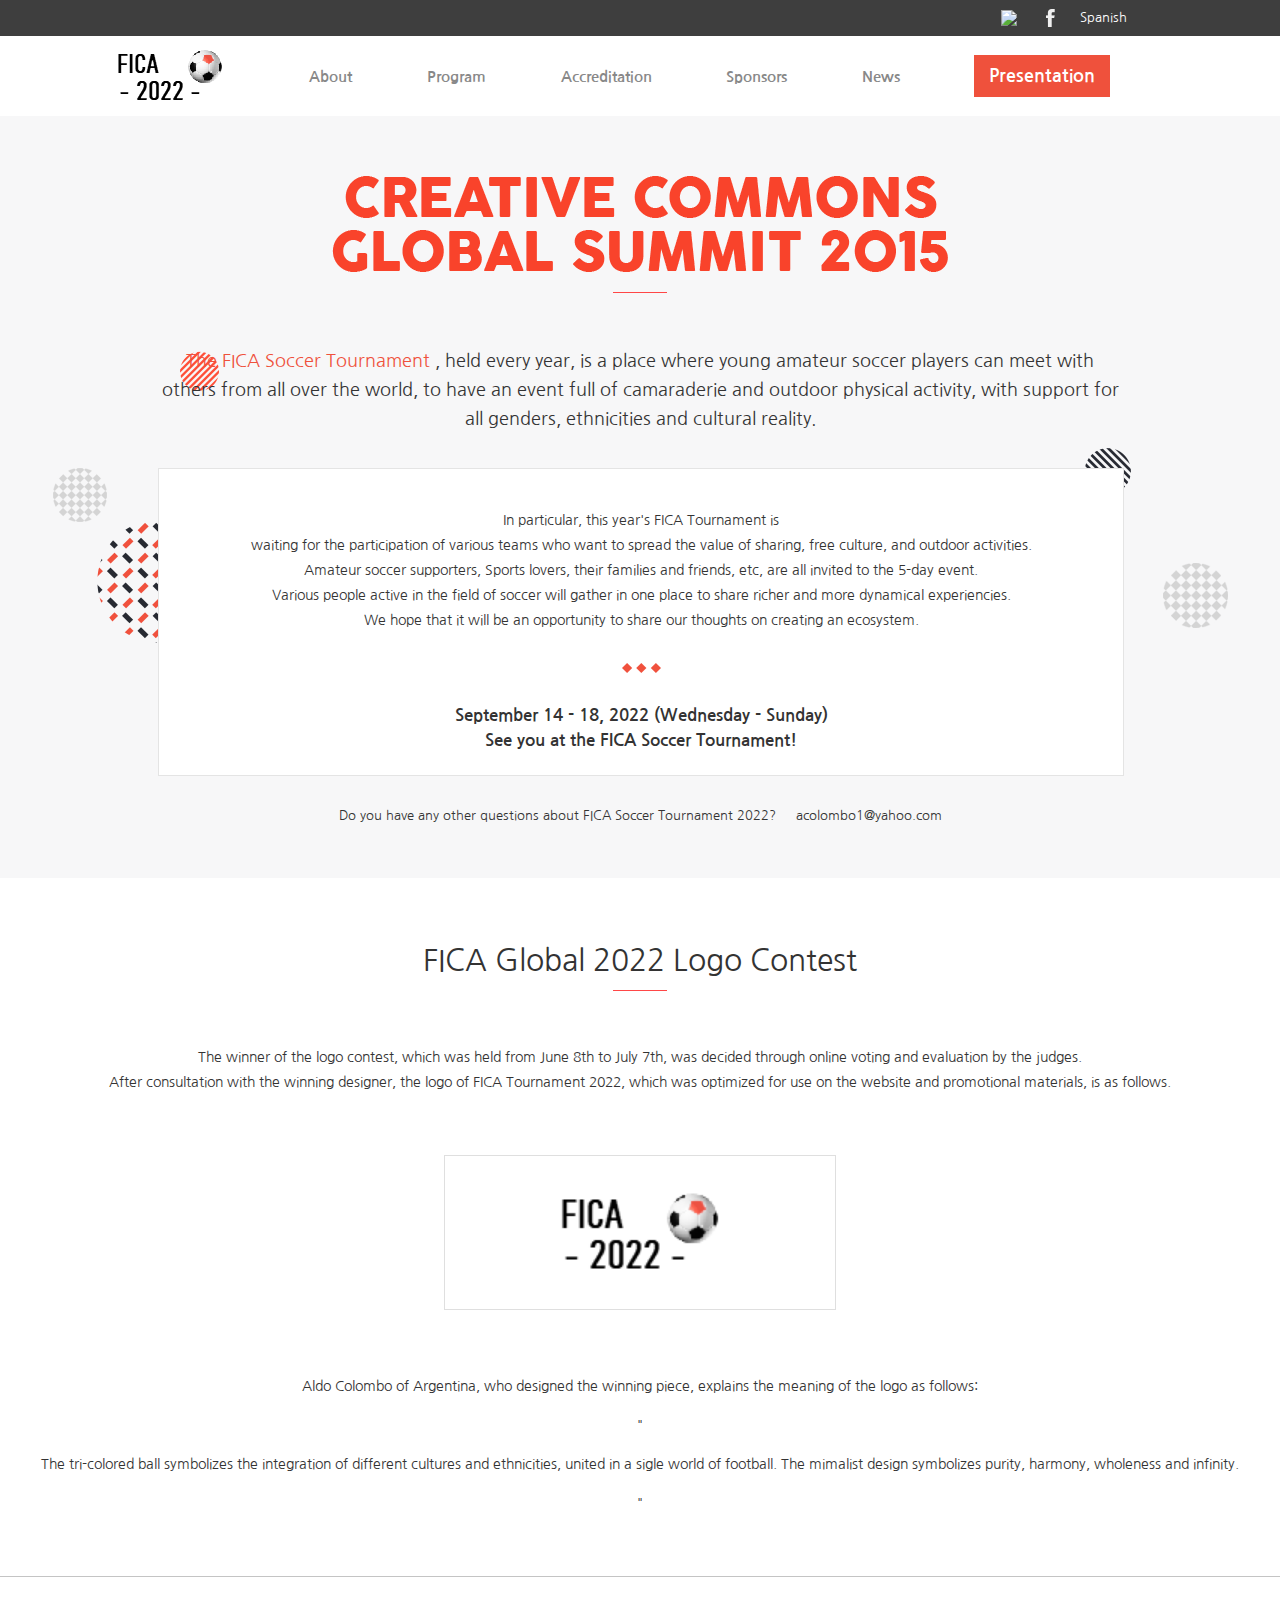
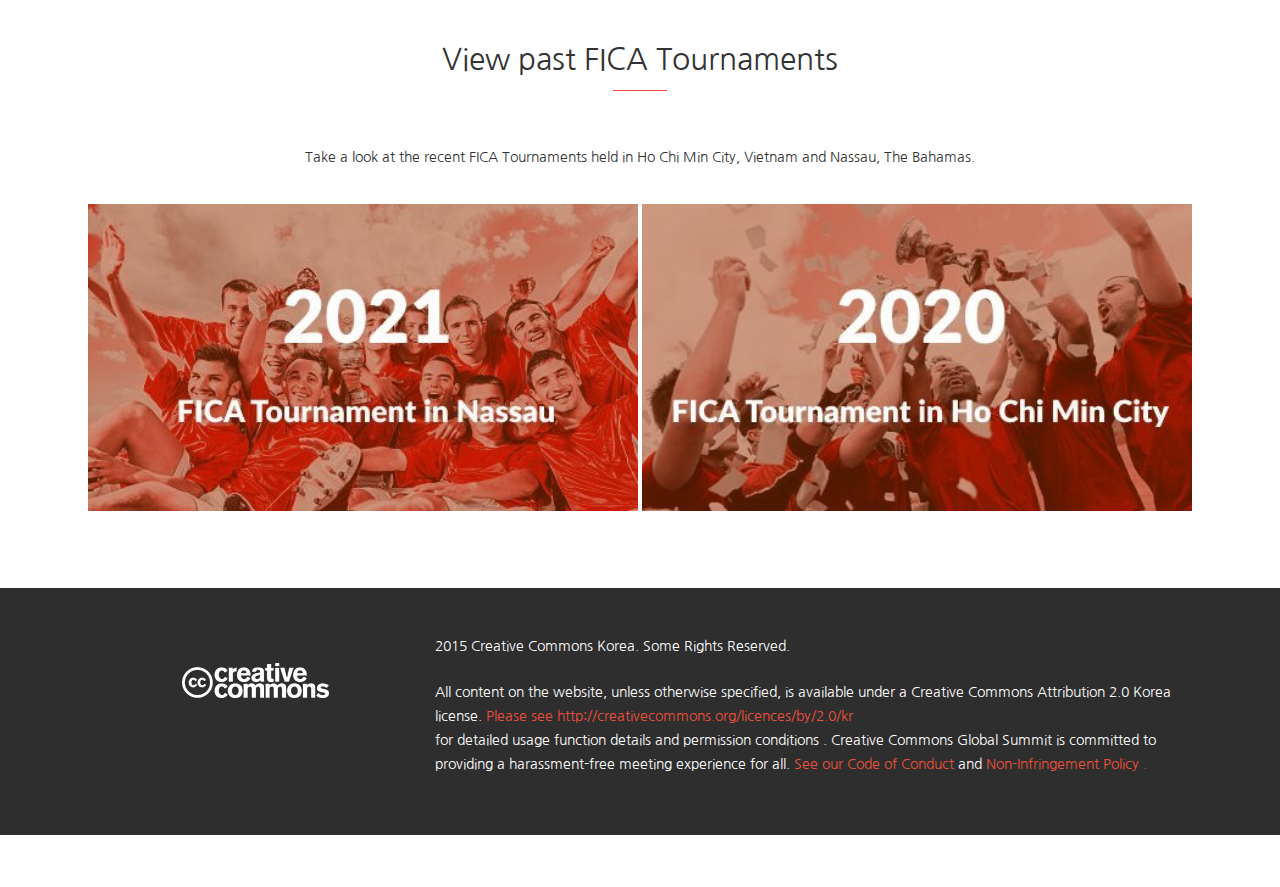
==== commit 6c1b8319: "add all required changes for PR" ====
--- a/about.html
+++ b/about.html
@@ -124,24 +124,23 @@
     </div>
   </section>
   
-  <footer>
-    <div class="tocenter desktopfloat">
-      <img alt="Creative Commons License" src="https://i.creativecommons.org/l/by/4.0/88x31.png">
+  <footer class="aboutfooter">
+    <div class="tocenter desktopfloat onlydesktop">
+      <img alt="Creative Commons License" src="img/logo_cc_w_147x35.png">
     </div>
-    <p class="tocenter">
-      <img class="cclogo" alt="Creative Commons" src="img/logo_cc_w_147x35.png">
-      <img class="cclogo" alt="Creative Commons" src="img/logo_cck_w_208x35.png">
-    </p>
-
-    <div class="mini-text">2015 Creative Commons Korea. Some Rights Reserved.</div>
+    <div class="tocenter desktopfloat onlymobile">
+      <img alt="Creative Commons License" src="img/logo_cc_inverted.png">
+    </div>
+  
+    <div class="mini-text colorchange">2015 Creative Commons Korea. Some Rights Reserved.</div>
     <div class="minispacer"> </div>
-    <div class="mini-text">All content on the website, unless otherwise specified,
+    <div class="mini-text colorchange">All content on the website, unless otherwise specified,
       is available under a Creative Commons Attribution 2.0 Korea license.
       <a class="mini-text-red" href="https://creativecommons.org/licences/by/2.0/kr">
         Please see http://creativecommons.org/licences/by/2.0/kr
       </a>
     </div>
-    <div class="mini-text">for detailed usage function details and permission conditions .
+    <div class="mini-text colorchange">for detailed usage function details and permission conditions .
       Creative Commons Global
       Summit is committed to providing a harassment-free meeting experience for all.
     <span class="mini-text-red">See our Code of Conduct</span> and 
--- a/style.css
+++ b/style.css
@@ -1,5 +1,9 @@
 @import url("https://fonts.googleapis.com/css?family=Nanum+Gothic&display=swap");
 @import url("https://fonts.googleapis.com/css?family=Lato&display=swap");
+@font-face {
+  font-family: 'Cocogoose';
+  src: url('Cocogoose.ttf')  format('truetype');
+}
 
 body {
   margin: 0;
@@ -235,12 +239,15 @@
 .speaker {
   float: left;
   margin-right: 8px;
-  margin-bottom: 2px;
+  margin-bottom: 22px;
+  width: 89px;
+  height: 89px;
 }
 
 .right-text {
+  font-family: 'Cocogoose', sans-serif;
   color: rgb(39, 42, 50);
-  margin-top: 28px;
+  margin-top: 8px;
   font-size: 1rem;
 }
 
@@ -260,7 +267,6 @@
   font-size: 0.82rem;
   line-height: 1.22rem;
   padding: 0 13px 0 20px;
-  clear: both;
 }
 
 .spacer {
@@ -305,14 +311,43 @@
   line-height: 0.2rem;
 }
 
+.hr2b {
+  height: 1px;
+  border-width: 0;
+  background-color: rgb(255, 71, 71);
+  width: 54px;
+  margin-bottom: 24px;
+}
+
+.sponsors {
+  display: flex;
+  justify-content: center;
+  flex-wrap: wrap;
+  margin-bottom: 20px;
+}
+
 .sponsor {
-  margin-top: 20px;
-  margin-bottom: 20px;
-}
-
-footer {
-  background-color: rgb(46, 46, 46);
+  margin: 10px;
+}
+
+.spimg {
+  width: 80px;
+  height: 30px; 
+}
+
+.indexfooter {
+  background-color: white;
   padding-top: 24px;
+}
+
+.aboutfooter {
+  background-color: white;
+  padding-top: 24px;
+}
+
+.desktopfloat {
+  margin: 10px;
+  float: left;
 }
 
 .tocenter {
@@ -335,7 +370,7 @@
   margin-left: 20px;
   margin-right: 20px;
   font-size: 0.656rem;
-  color: white;
+  color: rgb(46, 46, 46);
   line-height: 1.125rem;
 }
 
@@ -633,10 +668,13 @@
   .speaker {
     margin-right: 30px;
     margin-bottom: 5px;
+    width: 178px;
+    height: 177px;
   }
 
   .right-text {
     font-size: 1.375rem;
+    margin-top: 28px;
   }
 
   .right-text-smaller {
@@ -653,7 +691,6 @@
   .description2 {
     font-size: 0.875rem;
     line-height: 1.5rem;
-    clear: none;
   }
 
   .spacer {
@@ -670,15 +707,26 @@
   .team-block {
     width: calc(50% - 10px);
   }
-
-  footer {
+  
+  .spimg {
+    width: 160px;
+    height: 60px; 
+  }
+  
+  .indexfooter {
     padding-top: 46px;
     padding-right: calc(50% - 575px);
     padding-left: calc(50% - 575px);
   }
 
+  .aboutfooter {
+    background-color: rgb(46, 46, 46);
+    padding-top: 46px;
+    padding-right: calc(50% - 575px);
+    padding-left: calc(50% - 575px);
+  }
+
   .desktopfloat {
-    float: left;
     margin: 29px 106px 185px 117px;
   }
 
@@ -698,8 +746,11 @@
     margin-left: 20px;
     margin-right: 20px;
     font-size: 0.875rem;
+    line-height: 1.5rem;
+  }
+
+  .colorchange {
     color: white;
-    line-height: 1.5rem;
   }
 
   .minispacer {
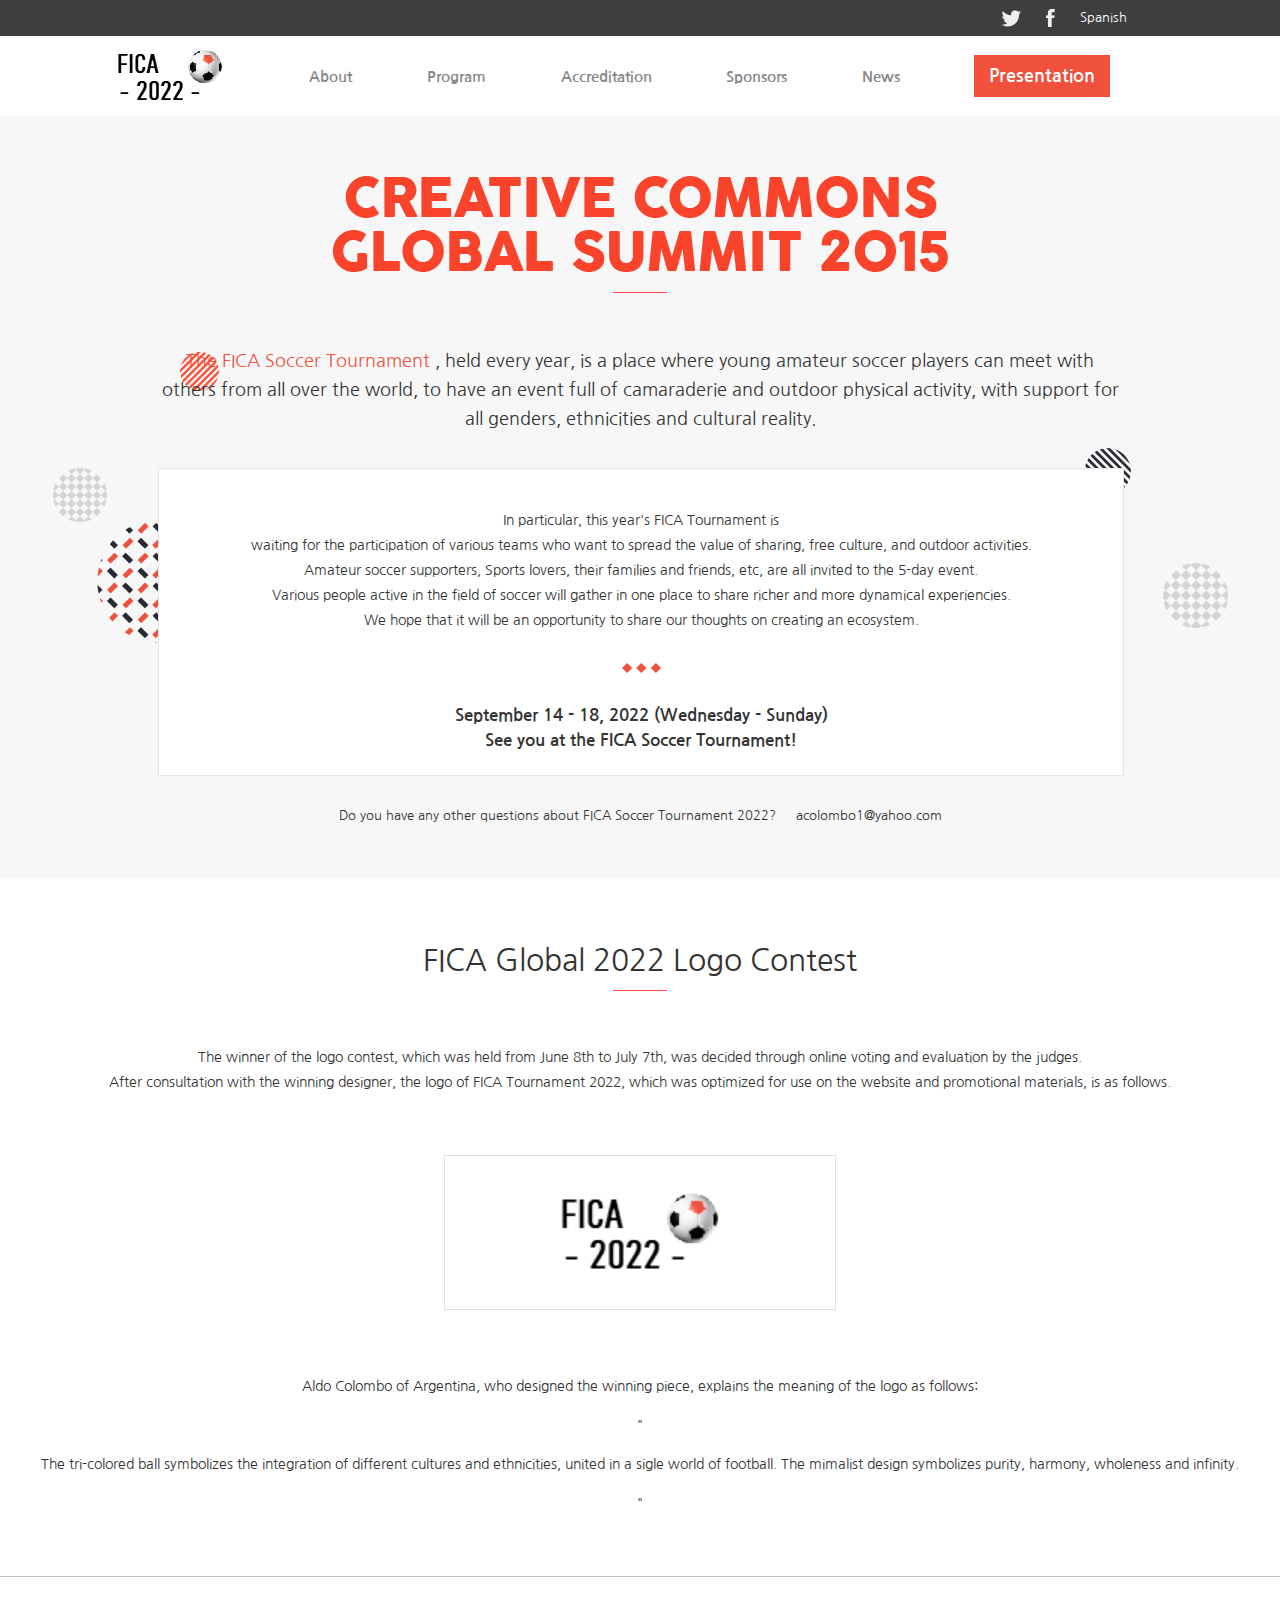
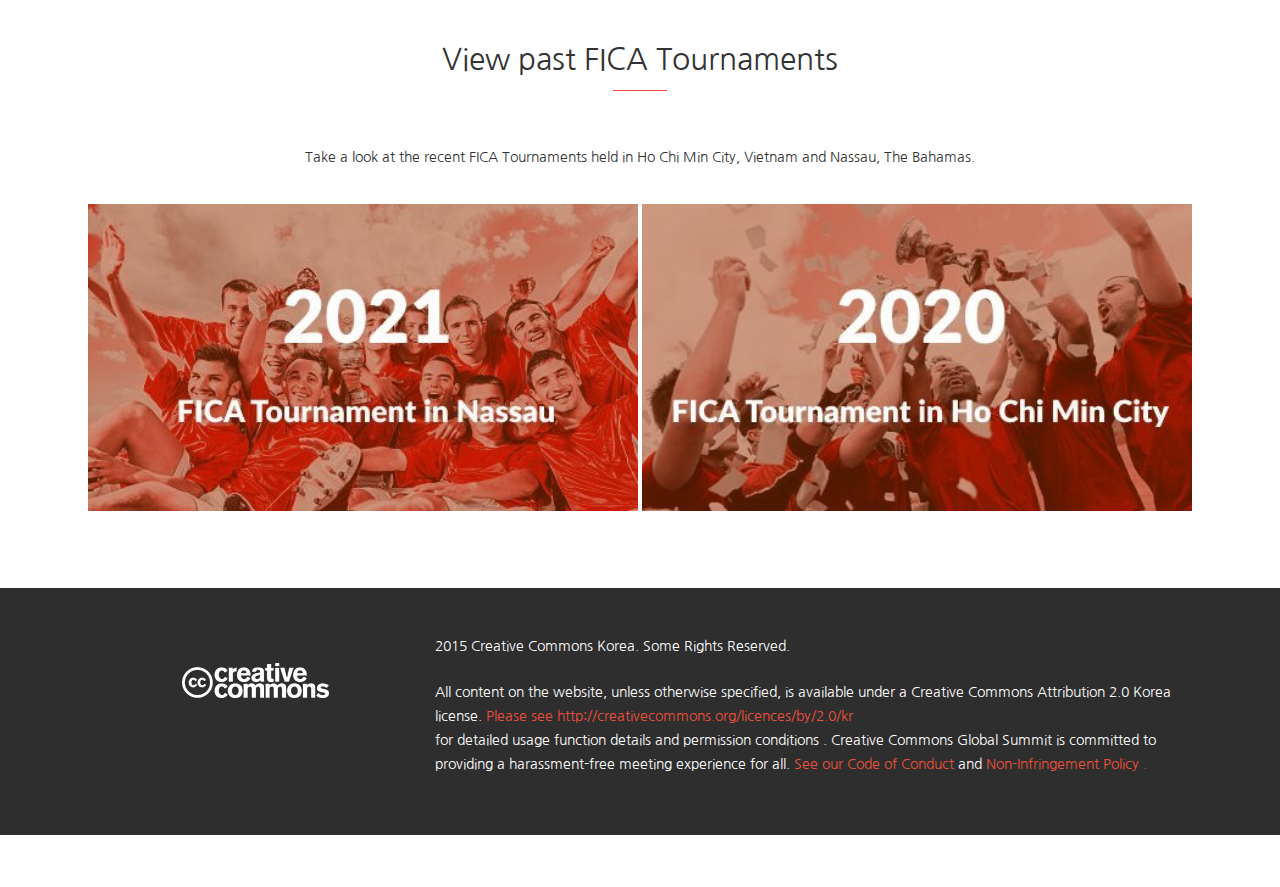
==== commit a5a66b98: "Fix twitter image broken" ====
--- a/about.html
+++ b/about.html
@@ -32,7 +32,7 @@
   </div>
   <div id="desktop-header">
     <nav id="desktop-nav">
-      <img src="img/twitter.png" width=20 height=17 alt="Twitter">
+      <img src="img/Twitter.png" width=20 height=17 alt="Twitter">
       <img src="img/facebook.png" width=9 height=18 alt="Facebook">
       <a href="#" class="asnormal calcright">Spanish</a>
     </nav>
--- a/style.css
+++ b/style.css
@@ -1,5 +1,6 @@
 @import url("https://fonts.googleapis.com/css?family=Nanum+Gothic&display=swap");
 @import url("https://fonts.googleapis.com/css?family=Lato&display=swap");
+
 @font-face {
   font-family: 'Cocogoose';
   src: url('Cocogoose.ttf')  format('truetype');
@@ -332,7 +333,7 @@
 
 .spimg {
   width: 80px;
-  height: 30px; 
+  height: 30px;
 }
 
 .indexfooter {
@@ -707,12 +708,12 @@
   .team-block {
     width: calc(50% - 10px);
   }
-  
+
   .spimg {
     width: 160px;
-    height: 60px; 
-  }
-  
+    height: 60px;
+  }
+
   .indexfooter {
     padding-top: 46px;
     padding-right: calc(50% - 575px);
